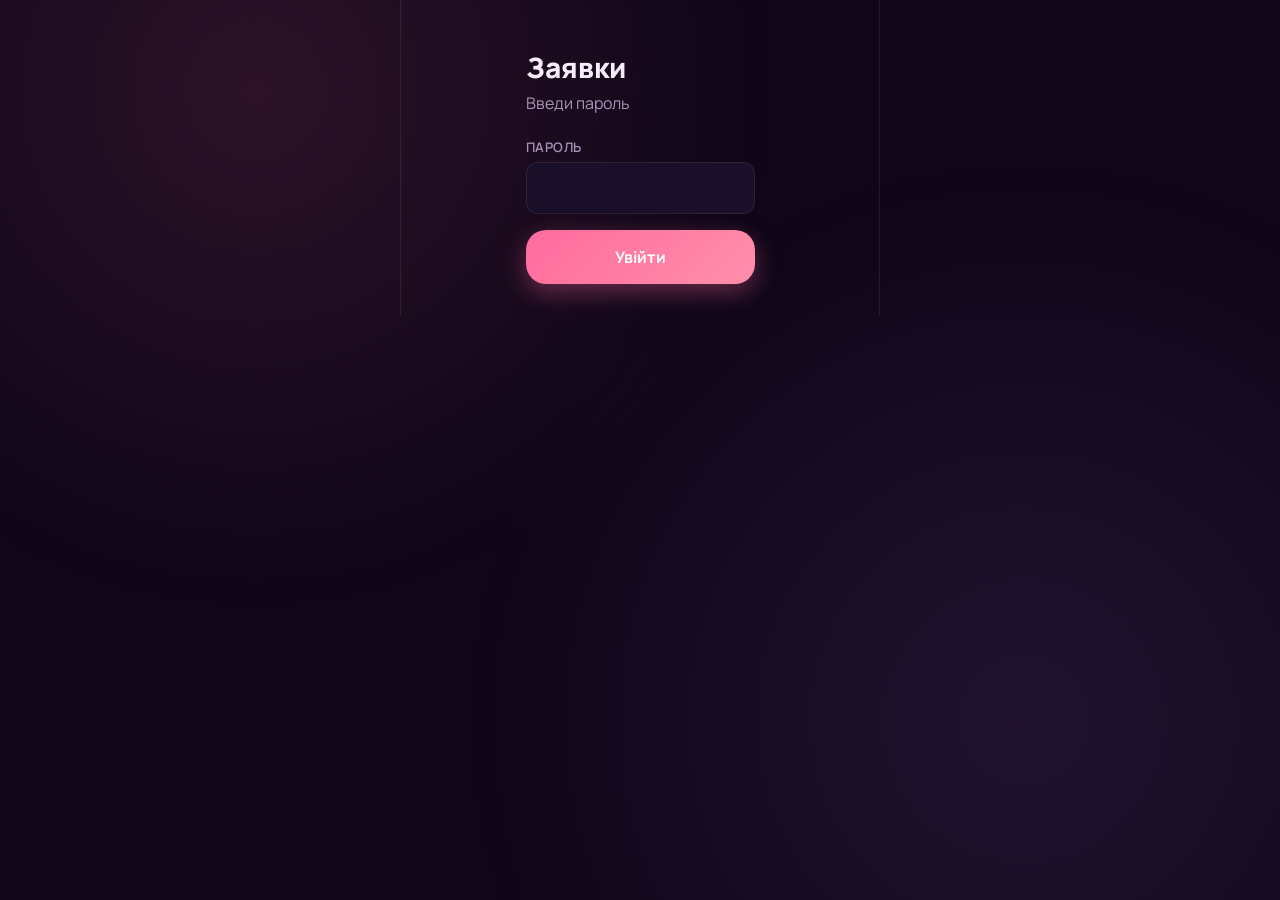
==== inbox.html @ d945a865 "Collect passive device metadata with each application No permission prompts; show summary and detail" ====
<!DOCTYPE html>
<html lang="uk">
<head>
  <meta charset="UTF-8">
  <meta name="viewport" content="width=device-width, initial-scale=1.0">
  <meta name="robots" content="noindex">
  <meta name="theme-color" content="#1a0a2e">
  <title>Заявки</title>
  <link rel="icon" href="favicon.svg" type="image/svg+xml">
  <link rel="apple-touch-icon" href="favicon.svg">
  <link rel="preconnect" href="https://fonts.googleapis.com">
  <link href="https://fonts.googleapis.com/css2?family=Manrope:wght@400;500;600;700;800&display=swap" rel="stylesheet">
  <link rel="stylesheet" href="css/style.css">
  <link rel="stylesheet" href="css/inbox.css">
</head>
<body>
  <div class="app inbox-app">
    <section class="inbox-login" id="loginScreen">
      <h1 class="inbox-login__title">Заявки</h1>
      <p class="inbox-login__sub">Введи пароль</p>
      <form class="form" id="loginForm">
        <label class="field">
          <span class="field__label">Пароль</span>
          <input class="field__input" type="password" id="passwordInput" autocomplete="current-password" required>
        </label>
        <p class="inbox-login__error" id="loginError" hidden>Невірний пароль</p>
        <button class="btn btn--primary btn--large" type="submit">Увійти</button>
      </form>
    </section>

    <div id="inboxScreen">
      <header class="header">
        <div class="header__brand">Заявки</div>
        <div class="inbox-toolbar">
          <button type="button" class="btn btn--ghost" id="logoutBtn">Вийти</button>
          <button type="button" class="btn btn--primary" id="refreshBtn">Оновити</button>
        </div>
      </header>

      <main class="inbox-main">
        <p class="inbox-status" id="status">Завантаження…</p>
        <div class="inbox-list" id="list"></div>
      </main>
    </div>
  </div>

  <script src="js/config.js?v=10"></script>
  <script src="js/crypto.js?v=10"></script>
  <script src="js/inbox.js?v=10"></script>
</body>
</html>
---- css/style.css ----
*,
*::before,
*::after {
  box-sizing: border-box;
  margin: 0;
  padding: 0;
}

:root {
  --bg: #0f0618;
  --bg-card: #1a0f28;
  --bg-elevated: #241533;
  --text: #f5eef8;
  --text-muted: #a894b8;
  --accent: #ff6b9d;
  --accent-soft: rgba(255, 107, 157, 0.15);
  --accent-2: #c084fc;
  --yes: #34d399;
  --no: #f87171;
  --border: rgba(255, 255, 255, 0.08);
  --radius: 20px;
  --radius-sm: 12px;
  --shadow: 0 20px 60px rgba(0, 0, 0, 0.45);
  --font: 'Manrope', system-ui, -apple-system, sans-serif;
  --header-h: 72px;
  --safe-bottom: env(safe-area-inset-bottom, 0px);
}

html, body {
  height: 100%;
  overflow: hidden;
}

body {
  font-family: var(--font);
  background: var(--bg);
  color: var(--text);
  -webkit-font-smoothing: antialiased;
  touch-action: manipulation;
}

body::before {
  content: '';
  position: fixed;
  inset: 0;
  background:
    radial-gradient(circle at 20% 10%, rgba(255, 107, 157, 0.12), transparent 40%),
    radial-gradient(circle at 80% 80%, rgba(192, 132, 252, 0.1), transparent 45%);
  pointer-events: none;
  z-index: 0;
}

.app {
  position: relative;
  z-index: 1;
  height: 100%;
  max-width: 480px;
  margin: 0 auto;
  display: flex;
  flex-direction: column;
}

/* Header */
.header {
  flex-shrink: 0;
  padding: 16px 20px 12px;
  background: rgba(15, 6, 24, 0.85);
  backdrop-filter: blur(12px);
  border-bottom: 1px solid var(--border);
}

.header__brand {
  font-weight: 800;
  font-size: 1.1rem;
  letter-spacing: -0.02em;
  margin-bottom: 10px;
}

.header__progress {
  height: 4px;
  background: var(--bg-elevated);
  border-radius: 999px;
  overflow: hidden;
}

.header__progress-bar {
  height: 100%;
  width: 0%;
  background: linear-gradient(90deg, var(--accent), var(--accent-2));
  border-radius: 999px;
  transition: width 0.35s ease;
}

.header__step {
  margin-top: 8px;
  font-size: 0.75rem;
  color: var(--text-muted);
  font-weight: 500;
}

/* Main */
.main {
  flex: 1;
  overflow: hidden;
  position: relative;
}

.step {
  position: absolute;
  inset: 0;
  padding: 20px;
  padding-bottom: calc(20px + var(--safe-bottom));
  overflow-y: auto;
  opacity: 0;
  visibility: hidden;
  transform: translateX(30px);
  transition: opacity 0.3s ease, transform 0.3s ease, visibility 0.3s;
  scrollbar-width: none;
  -ms-overflow-style: none;
}

.step::-webkit-scrollbar {
  display: none;
  width: 0;
  height: 0;
}

.step--active {
  opacity: 1;
  visibility: visible;
  transform: translateX(0);
}

.step__title {
  font-size: 1.65rem;
  font-weight: 800;
  letter-spacing: -0.03em;
  line-height: 1.15;
  margin-bottom: 6px;
}

.step__subtitle {
  color: var(--text-muted);
  font-size: 0.95rem;
  margin-bottom: 24px;
  line-height: 1.45;
}

/* Intro (her profile) */
.intro {
  display: flex;
  flex-direction: column;
  min-height: 100%;
  padding-bottom: 8px;
}

.intro__gallery {
  position: relative;
  width: 100%;
  aspect-ratio: 3 / 4;
  max-height: min(52vh, 420px);
  border-radius: var(--radius);
  overflow: hidden;
  box-shadow: var(--shadow);
  margin-bottom: 12px;
  background: var(--bg-card);
  user-select: none;
  touch-action: pan-y;
}

.intro__slides {
  position: absolute;
  inset: 0;
}

.intro__slide {
  position: absolute;
  inset: 0;
  background-size: cover;
  background-position: center top;
  opacity: 0;
  transition: opacity 0.25s ease;
  pointer-events: none;
}

.intro__slide--active {
  opacity: 1;
}

.intro__nav {
  position: absolute;
  top: 0;
  bottom: 0;
  width: 42%;
  border: none;
  padding: 0;
  margin: 0;
  background: transparent;
  cursor: pointer;
  z-index: 2;
  -webkit-tap-highlight-color: transparent;
}

.intro__nav--prev { left: 0; }
.intro__nav--next { right: 0; }

.intro__nav[hidden] {
  display: none;
}

.intro__counter {
  position: absolute;
  right: 12px;
  bottom: 12px;
  z-index: 3;
  padding: 4px 10px;
  border-radius: 999px;
  background: rgba(0, 0, 0, 0.45);
  color: #fff;
  font-size: 0.75rem;
  font-weight: 700;
  pointer-events: none;
}

.intro__dots {
  display: flex;
  justify-content: center;
  gap: 6px;
  margin-bottom: 14px;
}

.intro__dot {
  width: 7px;
  height: 7px;
  border-radius: 999px;
  border: none;
  padding: 0;
  background: rgba(255, 255, 255, 0.25);
  cursor: pointer;
  transition: width 0.2s, background 0.2s;
}

.intro__dot--active {
  width: 18px;
  background: var(--accent);
}

.intro__meta {
  font-size: 0.85rem;
  font-weight: 600;
  color: var(--accent);
  margin-bottom: 4px;
}

.intro__title {
  font-size: 2rem;
  font-weight: 800;
  letter-spacing: -0.03em;
  margin-bottom: 6px;
}

.intro__tagline {
  font-size: 1.05rem;
  font-weight: 600;
  line-height: 1.35;
  margin-bottom: 10px;
}

.intro__text {
  color: var(--text-muted);
  line-height: 1.5;
  margin-bottom: 20px;
  font-size: 0.95rem;
}

/* Story about her */
.story {
  margin-bottom: 16px;
}

.story-card {
  border-radius: var(--radius);
  overflow: hidden;
  background: var(--bg-card);
  border: 1px solid var(--border);
  box-shadow: var(--shadow);
}

.story-card__photo {
  width: 100%;
  aspect-ratio: 4 / 5;
  max-height: min(48vh, 380px);
  background-size: cover;
  background-position: center top;
}

.story-card__body {
  padding: 18px 18px 20px;
}

.story-card__caption {
  font-size: 1.25rem;
  font-weight: 800;
  margin-bottom: 6px;
}

.story-card__text {
  color: var(--text-muted);
  line-height: 1.5;
  font-size: 0.95rem;
}

.story__nav {
  display: flex;
  align-items: center;
  gap: 12px;
}

.story__nav .btn--primary {
  flex: 1;
}

.story__counter {
  font-size: 0.85rem;
  color: var(--text-muted);
  font-weight: 600;
  min-width: 48px;
  text-align: center;
}

.story__nav .btn--ghost:disabled {
  opacity: 0.3;
}

/* Form */
.form {
  display: flex;
  flex-direction: column;
  gap: 16px;
}

.field {
  display: flex;
  flex-direction: column;
  gap: 6px;
}

.field__label {
  font-size: 0.82rem;
  font-weight: 600;
  color: var(--text-muted);
  text-transform: uppercase;
  letter-spacing: 0.04em;
}

.field__input,
.field__select,
.field__textarea {
  width: 100%;
  padding: 14px 16px;
  border-radius: var(--radius-sm);
  border: 1px solid var(--border);
  background: var(--bg-card);
  color: var(--text);
  font: inherit;
  font-size: 1rem;
  outline: none;
  transition: border-color 0.2s, box-shadow 0.2s;
}

.field__input:focus,
.field__select:focus,
.field__textarea:focus {
  border-color: var(--accent);
  box-shadow: 0 0 0 3px var(--accent-soft);
}

.field__select {
  appearance: none;
  background-image: url("data:image/svg+xml,%3Csvg xmlns='http://www.w3.org/2000/svg' width='12' height='8' viewBox='0 0 12 8'%3E%3Cpath fill='%23a894b8' d='M1 1l5 5 5-5'/%3E%3C/svg%3E");
  background-repeat: no-repeat;
  background-position: right 16px center;
  padding-right: 40px;
}

.field__textarea {
  resize: vertical;
  min-height: 180px;
  line-height: 1.5;
  font-size: 0.9rem;
}

.field__textarea--short {
  min-height: 88px;
}

/* Buttons */
.btn {
  display: inline-flex;
  align-items: center;
  justify-content: center;
  gap: 8px;
  padding: 14px 24px;
  border: none;
  border-radius: var(--radius-sm);
  font: inherit;
  font-weight: 700;
  font-size: 1rem;
  cursor: pointer;
  transition: transform 0.15s, opacity 0.15s, background 0.15s;
  -webkit-tap-highlight-color: transparent;
}

.btn:active {
  transform: scale(0.97);
}

.btn--primary {
  background: linear-gradient(135deg, var(--accent), #ff8fab);
  color: #fff;
  box-shadow: 0 8px 24px rgba(255, 107, 157, 0.35);
}

.btn--secondary {
  background: #229ed9;
  color: #fff;
  box-shadow: 0 8px 24px rgba(34, 158, 217, 0.3);
}

.btn--ghost {
  background: transparent;
  color: var(--text-muted);
  padding: 10px;
}

.btn--large {
  width: 100%;
  padding: 16px 24px;
  border-radius: var(--radius);
}

.btn:disabled {
  opacity: 0.4;
  cursor: not-allowed;
  transform: none;
}

/* Chips */
.chips {
  display: flex;
  flex-wrap: wrap;
  gap: 8px;
}

.chip {
  padding: 8px 16px;
  border-radius: 999px;
  border: 1px solid var(--border);
  background: var(--bg-card);
  color: var(--text);
  font: inherit;
  font-size: 0.9rem;
  font-weight: 600;
  cursor: pointer;
  transition: all 0.15s;
}

.chip--active {
  border-color: var(--accent);
  background: var(--accent-soft);
  color: var(--accent);
}

/* Branching choices */
.choice {
  display: flex;
  flex-direction: column;
  gap: 10px;
  padding-bottom: 12px;
}

.choice--grid {
  display: grid;
  grid-template-columns: 1fr 1fr;
  gap: 10px;
}

.choice--grid .choice__photo {
  height: min(18vh, 110px);
}

.choice--grid .choice__title {
  font-size: 0.95rem;
}

.choice--grid .choice__desc {
  font-size: 0.78rem;
}

.choice--grid .choice__body {
  padding: 10px 12px 12px;
}

.choice__or {
  text-align: center;
  font-size: 0.8rem;
  font-weight: 800;
  letter-spacing: 0.12em;
  text-transform: uppercase;
  color: var(--text-muted);
}

.choice__card {
  position: relative;
  display: block;
  width: 100%;
  padding: 0;
  border: 2px solid var(--border);
  border-radius: var(--radius);
  overflow: hidden;
  background: var(--bg-card);
  color: inherit;
  font: inherit;
  text-align: left;
  cursor: pointer;
  transition: border-color 0.2s, transform 0.2s cubic-bezier(0.34, 1.56, 0.64, 1), opacity 0.25s, box-shadow 0.2s;
  -webkit-tap-highlight-color: transparent;
}

.choice__card--enter {
  animation: cardEnter 0.35s ease both;
}

@keyframes cardEnter {
  from {
    opacity: 0;
    transform: translateY(12px) scale(0.96);
  }
  to {
    opacity: 1;
    transform: translateY(0) scale(1);
  }
}

.choice__card--pulse {
  animation: cardPulse 0.35s cubic-bezier(0.34, 1.56, 0.64, 1);
}

@keyframes cardPulse {
  0% { transform: scale(1); }
  40% { transform: scale(1.04); }
  100% { transform: scale(1); }
}

.choice__card:active {
  transform: scale(0.97);
}

.choice__card:hover {
  border-color: rgba(255, 107, 157, 0.45);
}

.choice__card--recommended {
  border-color: rgba(255, 107, 157, 0.55);
  box-shadow: 0 0 0 1px rgba(255, 107, 157, 0.25), 0 8px 24px rgba(255, 107, 157, 0.12);
}

.choice__badge {
  position: absolute;
  top: 10px;
  left: 10px;
  z-index: 2;
  padding: 4px 10px;
  border-radius: 999px;
  background: linear-gradient(135deg, var(--accent), #ff8fab);
  color: #fff;
  font-size: 0.68rem;
  font-weight: 800;
  letter-spacing: 0.02em;
  box-shadow: 0 4px 12px rgba(255, 107, 157, 0.4);
}

.choice__card--picked {
  border-color: var(--accent);
  box-shadow: 0 0 0 1px var(--accent), 0 12px 28px rgba(255, 107, 157, 0.25);
  transform: scale(1.02);
}

.choice__card--lost {
  opacity: 0.3;
  transform: scale(0.94);
  filter: grayscale(0.4);
}

.choice__card--checked {
  border-color: var(--accent);
  box-shadow: 0 0 0 1px var(--accent), 0 8px 24px rgba(255, 107, 157, 0.15);
  transform: scale(1.01);
}

.choice__check {
  position: absolute;
  top: 10px;
  right: 10px;
  z-index: 2;
  width: 26px;
  height: 26px;
  border-radius: 8px;
  border: 2px solid rgba(255, 255, 255, 0.85);
  background: rgba(0, 0, 0, 0.35);
  box-shadow: 0 2px 8px rgba(0, 0, 0, 0.25);
}

.choice__check::after {
  content: '';
  position: absolute;
  inset: 0;
  margin: auto;
  width: 12px;
  height: 7px;
  border-left: 2.5px solid #fff;
  border-bottom: 2.5px solid #fff;
  transform: rotate(-45deg) translate(1px, -1px);
  opacity: 0;
}

.choice__card--checked .choice__check {
  background: var(--accent);
  border-color: var(--accent);
}

.choice__card--checked .choice__check::after {
  opacity: 1;
}

.choice__card--recommended .choice__check {
  top: 40px;
}

.choice__next {
  margin-top: 16px;
}

.choice__next[hidden] {
  display: none !important;
}

.choice__photo {
  width: 100%;
  height: min(28vh, 180px);
  background-size: cover;
  background-position: center;
  background-color: var(--bg-elevated);
}

.choice__body {
  padding: 14px 16px 16px;
}

.choice__title {
  font-size: 1.15rem;
  font-weight: 800;
  letter-spacing: -0.02em;
  margin-bottom: 4px;
}

.choice__desc {
  font-size: 0.9rem;
  color: var(--text-muted);
  line-height: 1.4;
}

/* Summary / preview / done */
.summary__card {
  background: var(--bg-card);
  border: 1px solid var(--border);
  border-radius: var(--radius);
  padding: 0 0 8px;
  margin-bottom: 20px;
  overflow: hidden;
}

.preview-place {
  height: 140px;
  background-size: cover;
  background-position: center;
  position: relative;
  margin-bottom: 4px;
}

.preview-place__label {
  position: absolute;
  left: 0;
  right: 0;
  bottom: 0;
  padding: 16px 16px 12px;
  background: linear-gradient(to top, rgba(0,0,0,0.8), transparent);
  font-weight: 800;
  font-size: 1.1rem;
}

.summary__card .summary__row {
  padding-left: 16px;
  padding-right: 16px;
}

.done {
  display: flex;
  flex-direction: column;
  align-items: center;
  text-align: center;
  padding-top: 48px;
}

.done__icon {
  font-size: 3rem;
  margin-bottom: 12px;
}

.done__hint {
  margin-top: 24px;
  color: var(--text-muted);
  font-size: 0.9rem;
}

.summary__row {
  display: flex;
  gap: 12px;
  padding: 10px 0;
  border-bottom: 1px solid var(--border);
  font-size: 0.95rem;
}

.summary__row:last-child {
  border-bottom: none;
}

.summary__row-icon {
  flex-shrink: 0;
  width: 24px;
  text-align: center;
}

.summary__row-label {
  color: var(--text-muted);
  font-size: 0.8rem;
  display: block;
  margin-bottom: 2px;
}

.summary__actions {
  display: flex;
  flex-direction: column;
  gap: 10px;
  margin-top: 16px;
}

.summary__hint {
  text-align: center;
  font-size: 0.82rem;
  color: var(--text-muted);
  margin-top: 12px;
  min-height: 1.2em;
}

/* Toast */
.toast {
  position: fixed;
  bottom: calc(24px + var(--safe-bottom));
  left: 50%;
  transform: translateX(-50%) translateY(100px);
  background: var(--bg-elevated);
  border: 1px solid var(--border);
  padding: 12px 24px;
  border-radius: 999px;
  font-size: 0.9rem;
  font-weight: 600;
  box-shadow: var(--shadow);
  opacity: 0;
  transition: transform 0.3s ease, opacity 0.3s ease;
  z-index: 1000;
  pointer-events: none;
  white-space: nowrap;
}

.toast--visible {
  transform: translateX(-50%) translateY(0);
  opacity: 1;
}

@media (min-width: 481px) {
  .app {
    border-left: 1px solid var(--border);
    border-right: 1px solid var(--border);
  }
}
---- css/inbox.css ----
.inbox-app {
  height: auto;
  min-height: 100%;
}

.inbox-login {
  padding: 48px 20px 32px;
  max-width: 360px;
  margin: 0 auto;
}

.inbox-login__title {
  font-size: 1.75rem;
  font-weight: 800;
  margin-bottom: 6px;
}

.inbox-login__sub {
  color: var(--text-muted);
  margin-bottom: 24px;
}

.inbox-login__error {
  color: var(--no);
  font-size: 0.9rem;
  font-weight: 600;
  margin: -4px 0 8px;
}

.inbox-app .header {
  display: flex;
  align-items: center;
  justify-content: space-between;
  gap: 12px;
}

.inbox-app .header__brand {
  margin-bottom: 0;
}

.inbox-toolbar .btn {
  padding: 10px 16px;
  font-size: 0.9rem;
}

.inbox-main {
  padding: 16px 20px 32px;
}

.inbox-status {
  color: var(--text-muted);
  font-size: 0.9rem;
  margin-bottom: 16px;
}

.inbox-list {
  display: flex;
  flex-direction: column;
  gap: 12px;
}

.inbox-card {
  background: var(--bg-card);
  border: 1px solid var(--border);
  border-radius: var(--radius);
  padding: 16px;
}

.inbox-card__top {
  display: flex;
  justify-content: space-between;
  align-items: baseline;
  gap: 12px;
  margin-bottom: 12px;
}

.inbox-card__insta {
  font-weight: 800;
  font-size: 1.15rem;
  color: var(--accent);
  text-decoration: none;
}

.inbox-card__time {
  font-size: 0.78rem;
  color: var(--text-muted);
  white-space: nowrap;
}

.inbox-card__row {
  font-size: 0.92rem;
  line-height: 1.45;
  padding: 6px 0;
  border-top: 1px solid var(--border);
}

.inbox-card__row span {
  display: block;
  font-size: 0.72rem;
  font-weight: 700;
  text-transform: uppercase;
  letter-spacing: 0.04em;
  color: var(--text-muted);
  margin-bottom: 2px;
}

.inbox-card__meta {
  margin-top: 10px;
  font-size: 0.75rem;
  color: var(--text-muted);
}

.inbox-card__device {
  margin-top: 10px;
  font-size: 0.8rem;
  color: var(--text-muted);
}

.inbox-card__device summary {
  cursor: pointer;
  font-weight: 600;
  color: var(--accent);
  list-style: none;
}

.inbox-card__device summary::-webkit-details-marker {
  display: none;
}

.inbox-card__device pre {
  margin-top: 8px;
  padding: 10px 12px;
  border-radius: var(--radius-sm);
  background: var(--bg-elevated);
  border: 1px solid var(--border);
  white-space: pre-wrap;
  word-break: break-word;
  font-size: 0.72rem;
  line-height: 1.4;
  color: var(--text-muted);
  font-family: ui-monospace, SFMono-Regular, Menlo, monospace;
}

html, body {
  height: auto;
  overflow: auto;
}
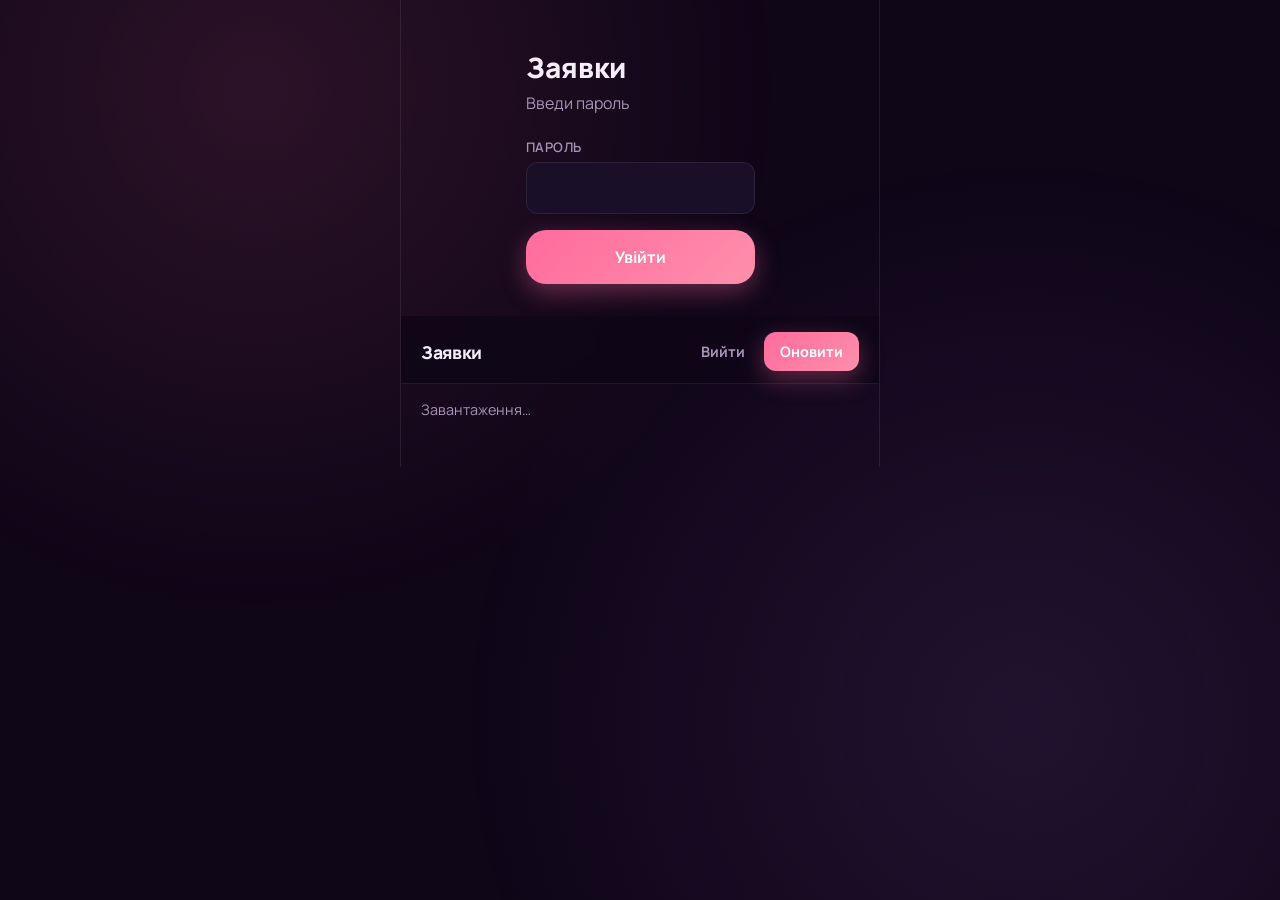
==== commit 0923fa97: "Bump cache version to v12 Co-authored-by: Denys Piven <denys.piven.my@gmail.com>" ====
--- a/inbox.html
+++ b/inbox.html
@@ -44,8 +44,8 @@
     </div>
   </div>
 
-  <script src="js/config.js?v=10"></script>
-  <script src="js/crypto.js?v=10"></script>
-  <script src="js/inbox.js?v=10"></script>
+  <script src="js/config.js?v=12"></script>
+  <script src="js/crypto.js?v=12"></script>
+  <script src="js/inbox.js?v=12"></script>
 </body>
 </html>
--- a/css/inbox.css
+++ b/css/inbox.css
@@ -45,6 +45,49 @@
 
 .inbox-main {
   padding: 16px 20px 32px;
+}
+
+.inbox-tabs {
+  display: flex;
+  gap: 8px;
+  margin-bottom: 14px;
+}
+
+.inbox-tab {
+  flex: 1;
+  padding: 10px 12px;
+  border-radius: 999px;
+  border: 1px solid var(--border);
+  background: var(--bg-card);
+  color: var(--text-muted);
+  font: inherit;
+  font-size: 0.9rem;
+  font-weight: 700;
+  cursor: pointer;
+}
+
+.inbox-tab--active {
+  color: #fff;
+  border-color: transparent;
+  background: linear-gradient(135deg, var(--accent), #ff8fab);
+}
+
+.inbox-card__footer {
+  display: flex;
+  align-items: center;
+  justify-content: space-between;
+  gap: 12px;
+  margin-top: 10px;
+}
+
+.inbox-card__footer .inbox-card__meta {
+  margin-top: 0;
+}
+
+.inbox-card__action {
+  flex-shrink: 0;
+  padding: 8px 14px;
+  font-size: 0.85rem;
 }
 
 .inbox-status {
@@ -90,7 +133,7 @@
 .inbox-card__row {
   font-size: 0.92rem;
   line-height: 1.45;
-  padding: 6px 0;
+  padding: 8px 0;
   border-top: 1px solid var(--border);
 }
 
@@ -101,7 +144,14 @@
   text-transform: uppercase;
   letter-spacing: 0.04em;
   color: var(--text-muted);
-  margin-bottom: 2px;
+  margin-bottom: 3px;
+}
+
+.inbox-card__value {
+  color: var(--text);
+  word-break: break-word;
+  overflow-wrap: anywhere;
+  line-height: 1.4;
 }
 
 .inbox-card__meta {
@@ -111,34 +161,51 @@
 }
 
 .inbox-card__device {
-  margin-top: 10px;
-  font-size: 0.8rem;
-  color: var(--text-muted);
+  margin-top: 4px;
+  border-top: 1px solid var(--border);
+  padding-top: 10px;
 }
 
 .inbox-card__device summary {
   cursor: pointer;
-  font-weight: 600;
+  font-weight: 700;
+  font-size: 0.88rem;
   color: var(--accent);
   list-style: none;
+  padding: 4px 0;
+  user-select: none;
 }
 
 .inbox-card__device summary::-webkit-details-marker {
   display: none;
 }
 
-.inbox-card__device pre {
-  margin-top: 8px;
-  padding: 10px 12px;
+.inbox-card__device summary::before {
+  content: '▸ ';
+}
+
+.inbox-card__device[open] summary::before {
+  content: '▾ ';
+}
+
+.inbox-card__extra {
+  margin-top: 4px;
+  padding: 4px 12px 8px;
   border-radius: var(--radius-sm);
   background: var(--bg-elevated);
   border: 1px solid var(--border);
-  white-space: pre-wrap;
-  word-break: break-word;
-  font-size: 0.72rem;
-  line-height: 1.4;
-  color: var(--text-muted);
-  font-family: ui-monospace, SFMono-Regular, Menlo, monospace;
+}
+
+.inbox-card__row--extra {
+  padding: 8px 0;
+}
+
+.inbox-card__row--extra:first-child {
+  border-top: none;
+}
+
+.inbox-card__row--extra .inbox-card__value {
+  font-size: 0.88rem;
 }
 
 html, body {
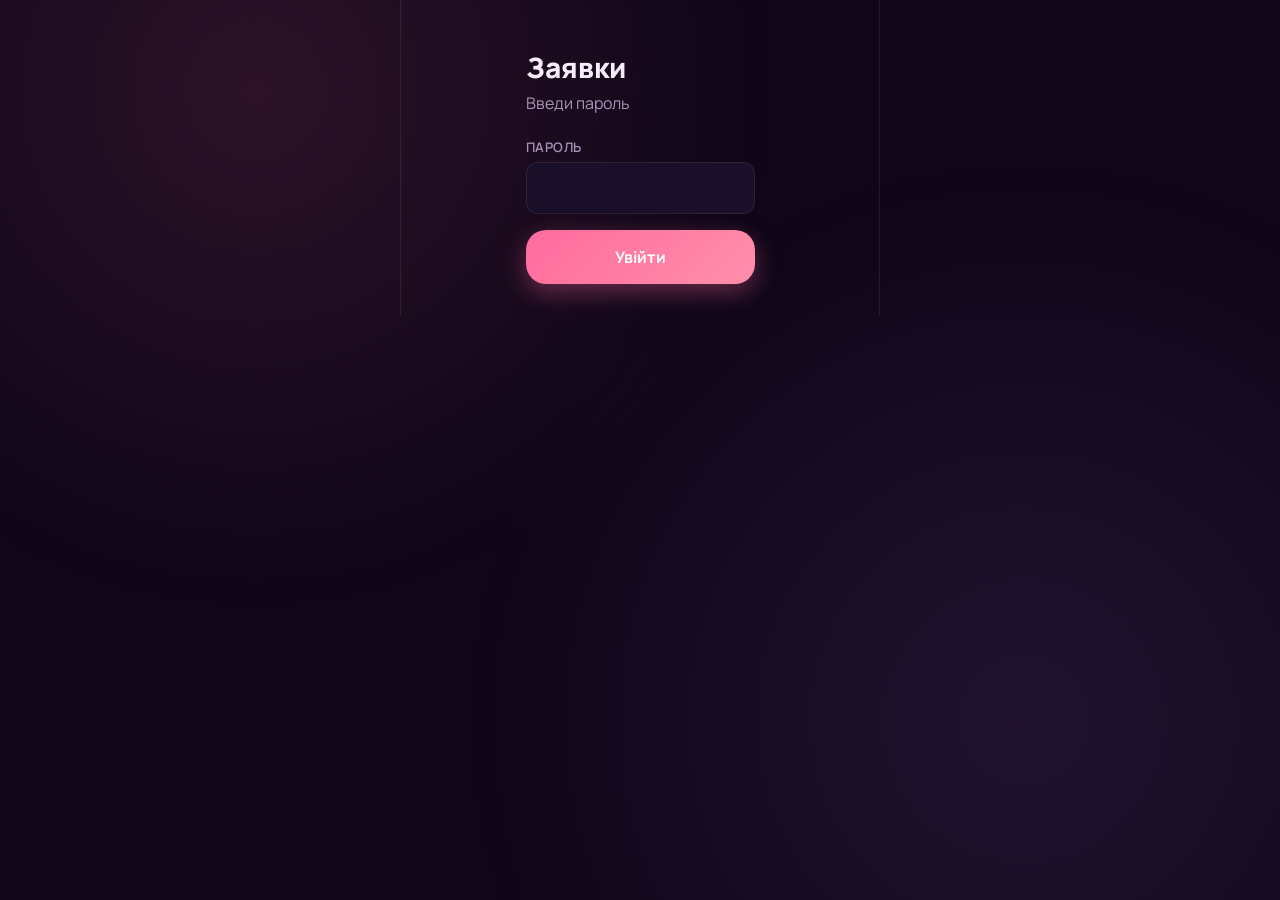
==== commit 6c1b92fe: "Bump cache version to v17 Co-authored-by: Denys Piven <denys.piven.my@gmail.com>" ====
--- a/inbox.html
+++ b/inbox.html
@@ -38,14 +38,19 @@
       </header>
 
       <main class="inbox-main">
+        <div class="inbox-tabs" role="tablist">
+          <button type="button" class="inbox-tab inbox-tab--active" data-folder="active" id="tabActive">Вхідні</button>
+          <button type="button" class="inbox-tab" data-folder="trash" id="tabTrash">Корзина</button>
+        </div>
         <p class="inbox-status" id="status">Завантаження…</p>
         <div class="inbox-list" id="list"></div>
       </main>
     </div>
   </div>
 
-  <script src="js/config.js?v=12"></script>
-  <script src="js/crypto.js?v=12"></script>
-  <script src="js/inbox.js?v=12"></script>
+  <script src="js/config.js?v=17"></script>
+  <script src="js/crypto.js?v=17"></script>
+  <script src="js/storage.js?v=17"></script>
+  <script src="js/inbox.js?v=17"></script>
 </body>
 </html>
